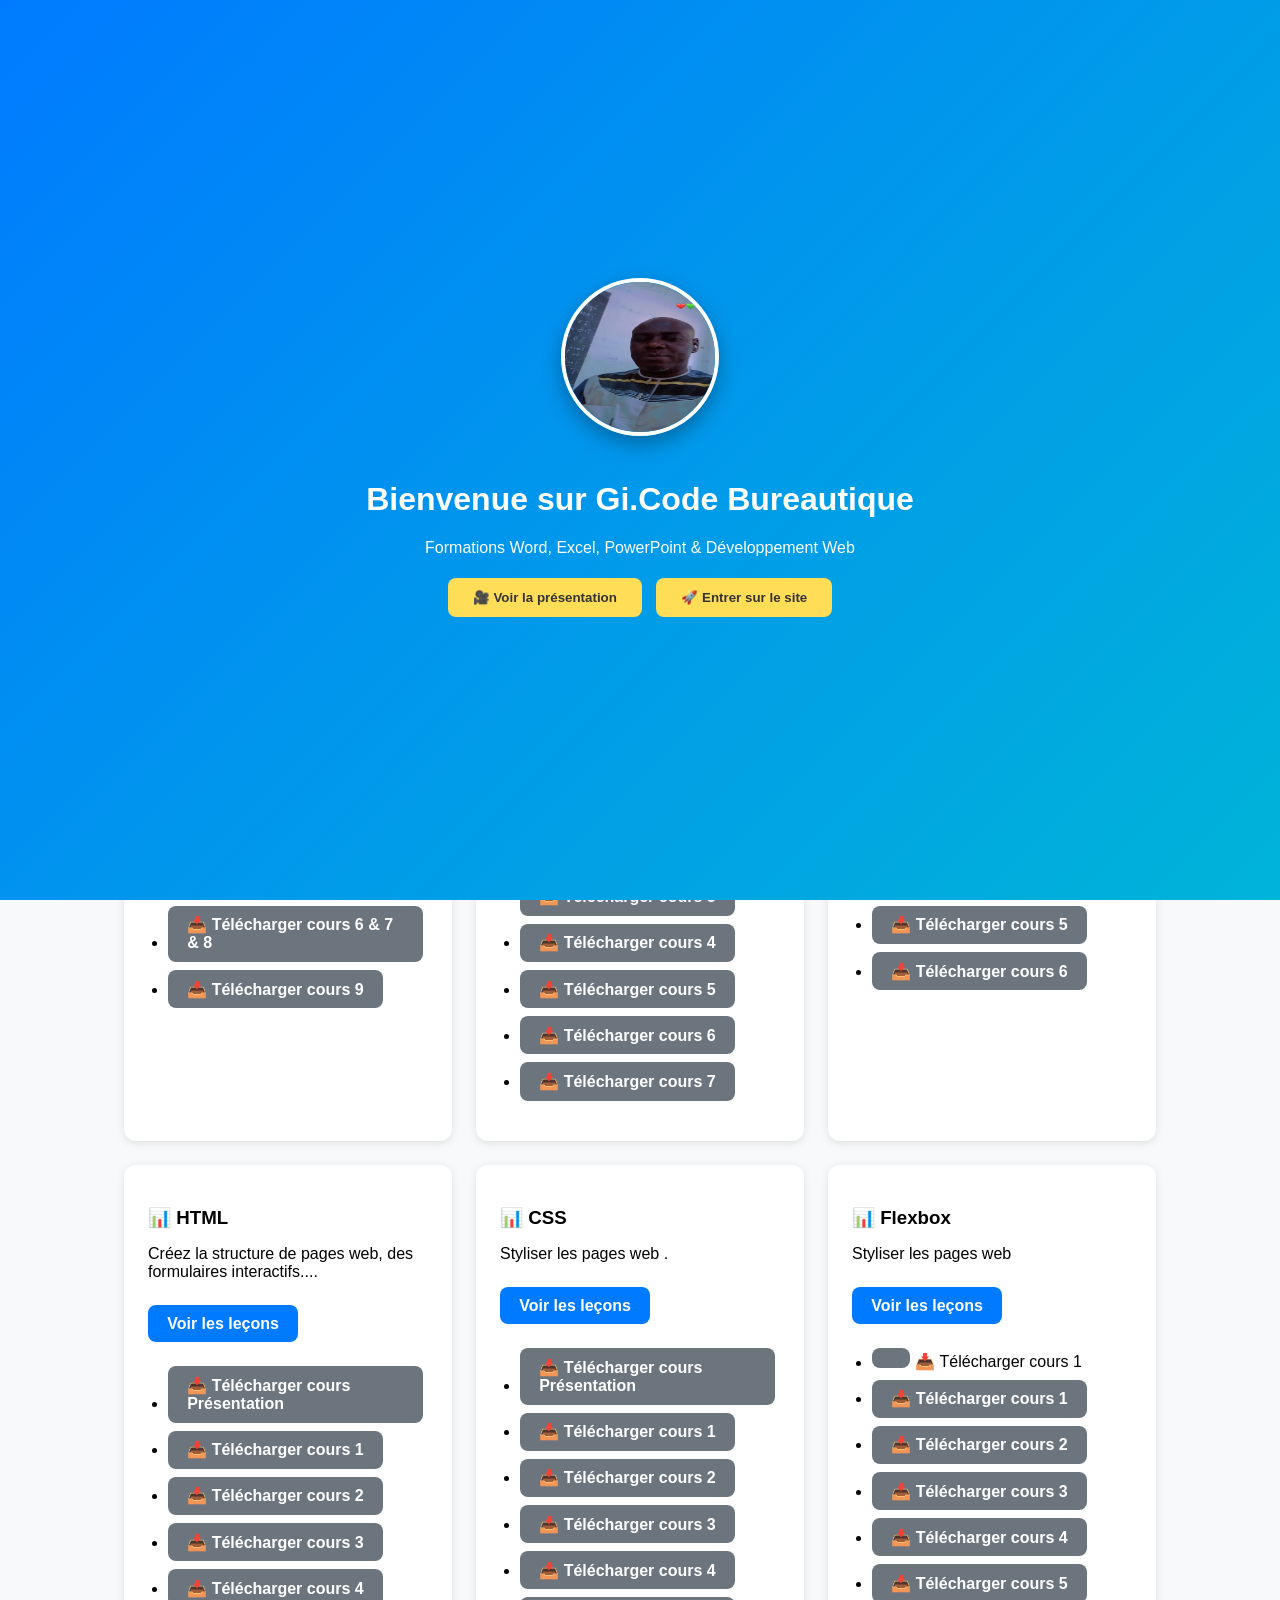
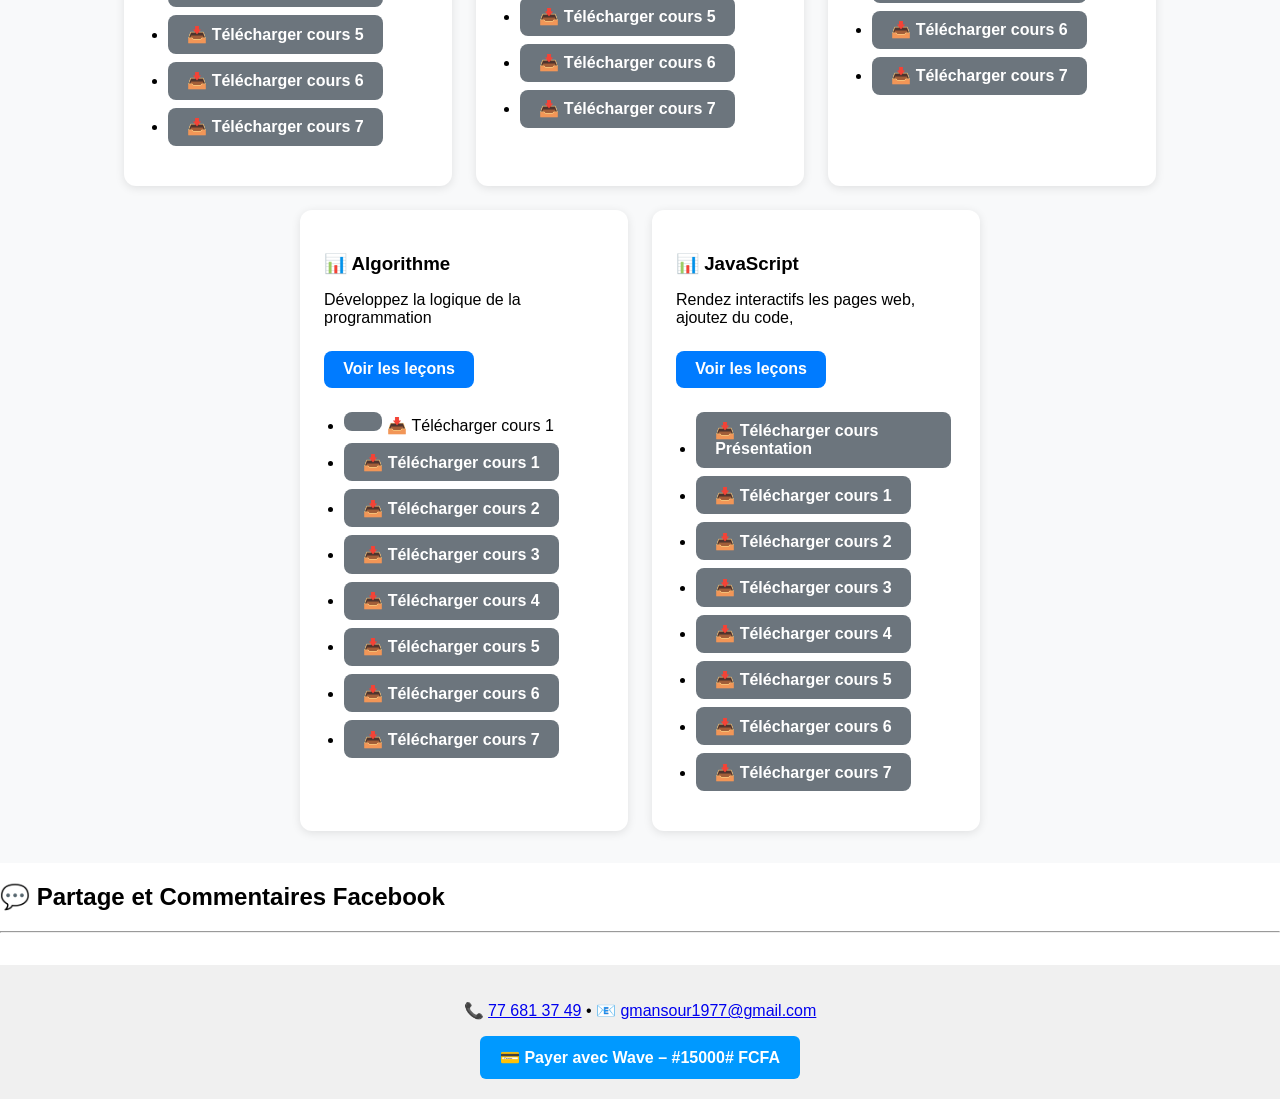
==== index.html @ fd53db53 "first commit" ====
<!DOCTYPE html>
<html lang="fr">
<head>
<meta charset="UTF-8">
<meta name="viewport" content="width=device-width, initial-scale=1.0">
<title>Gi.Code Bureautique - Formation Word, Excel, PowerPoint à Dakar</title>
<meta name="description" content="Apprenez Word, Excel et PowerPoint avec Gi.Code Bureautique. Formations pratiques, PDF téléchargeables et accompagnement à Dakar.">

<style>
body { font-family: Arial, sans-serif; margin:0; }
/* --- HEADER HERO --- */
.header-hero{background:linear-gradient(135deg,#007bff,#00b4d8);color:#fff;padding:60px 20px;text-align:center;}
.hero-content{display:flex;flex-wrap:wrap;align-items:center;justify-content:center;max-width:1100px;margin:0 auto;gap:30px;}
.hero-photo img{width:180px;height:180px;border-radius:50%;object-fit:cover;box-shadow:0 8px 20px rgba(0,0,0,.2);border:4px solid #fff;}
.hero-text h1{font-size:2rem;margin-bottom:10px;}
.hero-text h2{font-weight:600;font-size:1.2rem;margin-bottom:10px;}
.hero-text p{margin:6px 0;font-size:1rem;}
.hero-buttons{margin-top:15px;}
.btn-primary, .btn-secondary{display:inline-block;padding:12px 25px;margin:5px;border-radius:8px;text-decoration:none;font-weight:700;transition:0.3s;cursor:pointer;}
.btn-primary{background:#ffdd57;color:#333;border:none;}
.btn-primary:hover{background:#ffe680;}
.btn-secondary{background:rgba(255,255,255,.2);color:#fff;border:2px solid #fff;}
.btn-secondary:hover{background:#fff;color:#007bff;}

/* --- NAVIGATION --- */
.navbar{position:sticky;top:0;background:#fff;border-bottom:3px solid #007bff;z-index:1000;}
.nav-container{max-width:1100px;margin:0 auto;padding:10px 20px;display:flex;justify-content:space-between;align-items:center;gap:15px;}
.nav-logo{font-weight:700;font-size:1.3rem;color:#007bff;text-decoration:none;}
.nav-links{list-style:none;display:flex;gap:15px;margin:0;padding:0;}
.nav-links a{text-decoration:none;color:#333;font-weight:600;padding:6px 10px;border-radius:6px;transition:0.3s;}
.nav-links a:hover{background:#007bff;color:#fff;}
.nav-search input{padding:6px 10px;border:1px solid #ccc;border-radius:6px;width:180px;}
.btn-pay{background:#ffdd57;color:#333;padding:8px 14px;border-radius:8px;font-weight:700;text-decoration:none;transition:0.3s;}
.btn-pay:hover{background:#ffe680;}
.nav-toggle{display:none;font-size:1.8rem;cursor:pointer;color:#007bff;}

/* --- RESPONSIVE --- */
@media(max-width:768px){
  .nav-links{position:absolute;top:60px;right:0;background:#fff;flex-direction:column;width:200px;border-left:3px solid #007bff;padding:15px 0;display:none;}
  .nav-links.show{display:flex;}
  .nav-search{display:none;}
  .nav-toggle{display:block;}
  .hero-content{flex-direction:column;text-align:center;}
  .hero-photo img{width:150px;height:150px;}
  .hero-text h1{font-size:1.6rem;}
}

/* --- FENÊTRE D'ACCUEIL --- */
.intro-screen{position:fixed;top:0;left:0;width:100%;height:100%;background:linear-gradient(135deg,#007bff,#00b4d8);color:#fff;display:flex;align-items:center;justify-content:center;z-index:2000;text-align:center;transition:opacity .6s,visibility .6s;}
.intro-content{max-width:600px;padding:20px;}
.intro-photo{width:150px;height:150px;border-radius:50%;border:4px solid #fff;margin-bottom:20px;box-shadow:0 8px 20px rgba(0,0,0,.3);}
.intro-screen.hide{opacity:0;visibility:hidden;pointer-events:none;}

/* --- MODAL VIDEO --- */
.modal{display:none;position:fixed;z-index:3000;top:0;left:0;width:100%;height:100%;background:rgba(0,0,0,0.7);justify-content:center;align-items:center;}
.modal-content{position:relative;background:#fff;padding:20px;border-radius:10px;max-width:800px;width:90%;}
.close{position:absolute;right:20px;top:10px;font-size:28px;cursor:pointer;color:#333;}

/* --- COURS --- */
.cours-section{padding:2rem;background-color:#f8f9fa;text-align:center;}
.cours-container{display:flex;flex-wrap:wrap;justify-content:center;gap:1.5rem;margin-top:1rem;}
.carte-cours{background:#fff;border-radius:12px;padding:1.5rem;box-shadow:0 2px 10px rgba(0,0,0,.1);width:280px;text-align:left;}
.carte-cours h3{margin-bottom:.5rem;}
.carte-cours ul{padding-left:20px;}
.carte-cours a{display:inline-block;margin-top:.5rem;padding:.6rem 1.2rem;border-radius:8px;text-decoration:none;font-weight:700;}
.btn-secondaire{background-color:#6c757d;color:#fff;margin-right:5px;}
.btn-principal{background-color:#007bff;color:#fff;}
.carte-cours a:hover{opacity:0.85;}

/* --- FOOTER --- */
footer{text-align:center;padding:20px;background:#f0f0f0;margin-top:2rem;}
</style>
</head>

<body>

<!-- === FENÊTRE D'ACCUEIL === -->
<div id="intro-screen" class="intro-screen">
  <div class="intro-content">
    <img src="images Gi. Code.jpg" alt="Photo de Mansour" class="intro-photo">
    <h1>Bienvenue sur <span class="brand">Gi.Code Bureautique</span></h1>
    <p>Formations Word, Excel, PowerPoint & Développement Web</p>
    <button id="btnVideo" class="btn-primary">🎥 Voir la présentation</button>
    <button id="enter-site" class="btn-primary">🚀 Entrer sur le site</button>
  </div>
</div>

<!-- === MODAL VIDEO === -->
<div id="videoModal" class="modal">
  <div class="modal-content">
    <span class="close" id="closeVideo">&times;</span>
    <iframe id="videoFrame" width="100%" height="315"
      src="https://www.youtube.com/embed/ID_DE_TA_VIDEO?rel=0"
      title="Présentation Gi.Code" frameborder="0" allowfullscreen></iframe>
  </div>
</div>

<!-- === HEADER HERO === -->
<header id="accueil" class="header-hero">
  <div class="hero-content">
    <div class="hero-photo">
      <img src="images Gi. Code.jpg" alt="Photo de Mansour Gueye">
    </div>
    <div class="hero-text">
      <h1>👨‍💻 Mansour Gueye – <span class="brand">Gi.Code</span></h1>
      <h2>Formateur & Développeur Web</h2>
      <p>📍 Dakar, Sénégal • 💼 Spécialiste en <strong>Word</strong>, <strong>Excel</strong>, <strong>PowerPoint</strong>, HTML, CSS et JavaScript</p>
      <p>🎯 Passionné par l’éducation numérique et la <strong>formation interactive</strong></p>
      <div class="hero-buttons">
        <a href="#cours" class="btn-primary">📚 Voir les Cours</a>
        <a href="mailto:gmansour1977@gmail.com" class="btn-secondary">📧 Me Contacter</a>
        <a href="terms.html" class="btn-secondary">📄 Conditions d'utilisation</a>
      </div>
    </div>
  </div>
</header>

<!-- === NAVIGATION === -->
<nav class="navbar">
  <div class="nav-container">
    <a href="#accueil" class="nav-logo">🚀 Gi.Code</a>
    <form class="nav-search" onsubmit="return false;">
      <input type="text" id="searchInput" placeholder="Rechercher un cours…">
    </form>
    <ul class="nav-links">
      <li><a href="#accueil">Accueil</a></li>
      <li><a href="#word">Word</a></li>
      <li><a href="#excel">Excel</a></li>
      <li><a href="#powerpoint">PowerPoint</a></li>
      <li><a href="#html">HTML</a></li>
      <li><a href="#css">CSS</a></li>
      <li><a href="#js">JavaScript</a></li>
      <li><a href="#contact">Contact</a></li>
    </ul>
    <a href="https://pay.wave.com/m/M_sn_VPYlAUnvz263/c/sn/?amount=7000" target="_blank" class="btn-pay">💳 Payer</a>
    <div class="nav-toggle" id="nav-toggle">☰</div>
  </div>
</nav>

<!-- === SECTIONS COURS === -->
<section id="cours" class="cours-section">
<h2>📚 Cours disponibles</h2>
<div class="cours-container">
<!-- Tes cartes de cours ici, identiques à ton code existant -->
 <!-- Word -->
<div class=carte-cours>
<h3>💻 Word</h3>
<p>Maîtrisez la mise en forme de documents professionnels.</p>
<a href=word.html class=btn-principal>Voir les Cours</a>
<ul>
<li><a href="Gi. Code Cours Word 1 Présentation.pdf" class=btn-secondaire>📥 Télécharger cours 1</a></li>
<li><a href="Gi. Code Cours 2 Word.pdf" download class=btn-secondaire>📥 Télécharger cours 2</a></li>
<li><a href="Gi. Code Cours 3 Word.pdf" class=btn-secondaire>📥 Télécharger cours 3</a></li>
<li><a href="Gi. Code Cours Word 4 & 5." class=btn-secondaire>📥 Télécharger cours 4 & 5</a></li>
<li><a href="Gi. Code Cours Word 6 & 7 & 8." class=btn-secondaire>📥 Télécharger cours 6 & 7 & 8</a></li>
<li><a href="Gi. Code Cours Word 9." class=btn-secondaire>📥 Télécharger cours 9</a></li>
</ul>
</div>

<!-- Excel -->
<div class=carte-cours>
<h3>📊 Excel</h3>
<p>Créez des tableaux dynamiques et utilisez des formules.</p>
<a href=excel.html class=btn-principal>Voir les leçons</a>
<ul>
<li><a href="Gi. Code Cours Excel Presentation.pdf" download class=btn-secondaire>📥 Télécharger cours Présentation </a></li>
<li><a href="Skill 1 Excel.pdf" download class=btn-secondaire>📥 Télécharger cours 1</a></li>
<li><a href="Skill 2 Excel." class=btn-secondaire>📥 Télécharger cours 2</a></li>
<li><a href="Skill 3 Excel." class=btn-secondaire>📥 Télécharger cours 3</a></li>
<li><a href="Skill 4 Excel." class=btn-secondaire>📥 Télécharger cours 4</a></li>
<li><a href="Skill 5 Excel." class=btn-secondaire>📥 Télécharger cours 5</a></li>
<li><a href="Skill 6 Excel." class=btn-secondaire>📥 Télécharger cours 6</a></li>
<li><a href="Skill 7 Excel." class=btn-secondaire>📥 Télécharger cours 7</a></li>
</ul>
</div>

<!-- PowerPoint -->
<div class=carte-cours>
<h3>📽 PowerPoint</h3>
<p>Concevez des présentations modernes et efficaces.</p>
<a href=powerpoint class=btn-principal>Voir les leçons</a>
<ul>
<li><a href="Gi. Code Cours 1 PowerPoint.pdf" download class=btn-secondaire>📥 Télécharger cours 1</a></li>
<li><a href="Gi. Code Cours 2 PowerPoint.pdf" download class=btn-secondaire>📥 Télécharger cours 2</a></li>
<li><a href="Gi. Code Cours PowerPoint 3." class=btn-secondaire>📥 Télécharger cours 3</a></li>
<li><a href="Gi. Code Cours PowerPoint 4." class=btn-secondaire>📥 Télécharger cours 4</a></li>
<li><a href="Gi. Code Cours PowerPoint 5." class=btn-secondaire>📥 Télécharger cours 5</a></li>
<li><a href="Gi. Code Cours PowerPoint 6." class=btn-secondaire>📥 Télécharger cours 6</a></li>
</ul>
</div>

<!-- HTML -->
<div class=carte-cours>
<h3>📊 HTML</h3>
<p>Créez la structure de pages web, des formulaires interactifs....</p>
<a href=cours.html class=btn-principal>Voir les leçons</a>
<ul>
<li><a href="HTML Présentation." download class=btn-secondaire>📥 Télécharger cours Présentation </a></li>
<li><a href="HTML 1.pdf" download class=btn-secondaire>📥 Télécharger cours 1</a></li>
<li><a href="HTML 2 ." class=btn-secondaire>📥 Télécharger cours 2</a></li>
<li><a href="HTML 3 ." class=btn-secondaire>📥 Télécharger cours 3</a></li>
<li><a href="HTML 4 ." class=btn-secondaire>📥 Télécharger cours 4</a></li>
<li><a href="HTML 5 ." class=btn-secondaire>📥 Télécharger cours 5</a></li>
<li><a href="HTML 6 ." class=btn-secondaire>📥 Télécharger cours 6</a></li>
<li><a href="HTML 7 ." class=btn-secondaire>📥 Télécharger cours 7</a></li>
</ul>
</div>

<!-- CSS -->
<div class=carte-cours>
<h3>📊 CSS</h3>
<p>Styliser les pages web .</p>
<a href=cours.css class=btn-principal>Voir les leçons</a>
<ul>
<li><a href="CSS Présentation.pdf" class=btn-secondaire>📥 Télécharger cours Présentation </a></li>
<li><a href="CSS 1.pdf" class=btn-secondaire>📥 Télécharger cours 1</a></li>
<li><a href="CSS 2 ." class=btn-secondaire>📥 Télécharger cours 2</a></li>
<li><a href="CSS 3 ." class=btn-secondaire>📥 Télécharger cours 3</a></li>
<li><a href="CSS 4 ." class=btn-secondaire>📥 Télécharger cours 4</a></li>
<li><a href="CSS 5 ." class=btn-secondaire>📥 Télécharger cours 5</a></li>
<li><a href="CSS 6 ." class=btn-secondaire>📥 Télécharger cours 6</a></li>
<li><a href="CSS 7 ." class=btn-secondaire>📥 Télécharger cours 7</a></li>
</ul>
</div>

<!-- Flexbox -->
<div class=carte-cours>
<h3>📊 Flexbox</h3>
<p>Styliser les pages web</p>
<a href=cours.flexbox class=btn-principal>Voir les leçons</a>
<ul>
<li><a href="flexbox 1" class=btn-secondaire> </a>📥 Télécharger cours 1</li>
<li><a href="flexbox 1.pdf" class=btn-secondaire>📥 Télécharger cours 1</a></li>
 <li><a href="flexbox 1." class=btn-secondaire>📥 Télécharger cours 2</a></li>
 <li><a href="flexbox 3." class=btn-secondaire>📥 Télécharger cours 3</a></li>
 <li><a href="flexbox 4 ." class=btn-secondaire>📥 Télécharger cours 4</a></li>
 <li><a href="flexbox 5 ." class=btn-secondaire>📥 Télécharger cours 5</a></li>
 <li><a href="flexbox 6 ." class=btn-secondaire>📥 Télécharger cours 6</a></li>
 <li><a href="flexbox 7 ." class=btn-secondaire>📥 Télécharger cours 7</a></li>
 </ul>
 </div>

<!-- Algorithme -->
<div class=carte-cours>
<h3>📊 Algorithme</h3>
<p>Développez la logique de la programmation</p>
<a href=cours.algo class=btn-principal>Voir les leçons</a>
<ul>
<li><a href="Algo 1" class=btn-secondaire> </a>📥 Télécharger cours 1</li>
<li><a href="Algo 1.pdf" class=btn-secondaire>📥 Télécharger cours 1</a></li>
 <li><a href="Algo 2." class=btn-secondaire>📥 Télécharger cours 2</a></li>
 <li><a href="Algo 3." class=btn-secondaire>📥 Télécharger cours 3</a></li>
 <li><a href="Algo 4 ." class=btn-secondaire>📥 Télécharger cours 4</a></li>
 <li><a href="Algo 5 ." class=btn-secondaire>📥 Télécharger cours 5</a></li>
 <li><a href="Algo 6 ." class=btn-secondaire>📥 Télécharger cours 6</a></li>
 <li><a href="Algo 7 ." class=btn-secondaire>📥 Télécharger cours 7</a></li>
 </ul>
 </div>
 
<!-- JavaScript -->
<div class=carte-cours>
<h3>📊 JavaScript</h3>
<p>Rendez interactifs les pages web, ajoutez du code, </p>
<a href=cours.js class=btn-principal>Voir les leçons</a>
<ul>
<li><a href="js Présentation.pdf" download class=btn-secondaire>📥 Télécharger cours Présentation </a></li>
<li><a href="js 1.pdf" download class=btn-secondaire>📥 Télécharger cours 1</a></li>
<li><a href="js 2 ." class=btn-secondaire>📥 Télécharger cours 2</a></li>
<li><a href="js 3 ." class=btn-secondaire>📥 Télécharger cours 3</a></li>
<li><a href="js 4 ." class=btn-secondaire>📥 Télécharger cours 4</a></li>
<li><a href="js 5 ." class=btn-secondaire>📥 Télécharger cours 5</a></li>
<li><a href="js 6 ." class=btn-secondaire>📥 Télécharger cours 6</a></li>
<li><a href="js 7 ." class=btn-secondaire>📥 Télécharger cours 7</a></li>
</ul>
</div>
</section>

<!-- === FACEBOOK PLUGINS === -->
<h2>💬 Partage et Commentaires Facebook</h2>

<!-- Bouton J'aime et Partager -->
<div class="fb-like"
     data-href="https://g-mansour1977.github.io/Gi.-Code-Bureautique-et-Developpement-WEB/"
     data-width=""
     data-layout="standard"
     data-action="like"
     data-size="large"
     data-share="true">
</div>

<hr>

<!-- Zone de commentaires -->
<div class="fb-comments"
     data-href="https://g-mansour1977.github.io/Gi.-Code-Bureautique-et-Developpement-WEB/"
     data-width="100%"
     data-numposts="5">
</div>

<!-- SDK Facebook -->
<div id="fb-root"></div>
<script async defer crossorigin="anonymous"
  src="https://connect.facebook.net/fr_FR/sdk.js#xfbml=1&version=v23.0&appId=1498839574651232">
</script>

<!-- Footer -->
<footer>
  <p>📞 <a href="tel:+221776813749">77 681 37 49</a> •
     📧 <a href="mailto:gmansour1977@gmail.com">gmansour1977@gmail.com</a></p>
  <a href="https://pay.wave.com/m/M_sn_VPYlAUnvz263/c/sn/?amount=7000"
     target="_blank"
     style="display:inline-block;padding:12px 20px;background:#09f;color:#fff;text-decoration:none;font-weight:700;border-radius:6px">
     💳 Payer avec Wave – #15000# FCFA
  </a>
</footer>

<script>
// Fenêtre d'accueil
document.getElementById('enter-site').addEventListener('click',()=>{document.getElementById('intro-screen').classList.add('hide');});

// Menu mobile
const toggle=document.getElementById('nav-toggle');
const links=document.querySelector('.nav-links');
toggle.addEventListener('click',()=>links.classList.toggle('show'));

// Recherche simple
document.getElementById('searchInput').addEventListener('keyup',e=>{
  if(e.key==='Enter'){
    const v=e.target.value.toLowerCase();
    const map={word:'#word',excel:'#excel',power:'#powerpoint',html:'#html',css:'#css',js:'#js'};
    for(const k in map){if(v.includes(k)){location.hash=map[k];return}}
    alert('Cours non trouvé');e.target.value='';
  }
});

// Modale vidéo
const modal = document.getElementById('videoModal');
const btnVideo = document.getElementById('btnVideo');
const closeVideo = document.getElementById('closeVideo');
const videoFrame = document.getElementById('videoFrame');
btnVideo.addEventListener('click',()=>{modal.style.display='flex';});
closeVideo.addEventListener('click',()=>{
  modal.style.display='none';
  videoFrame.src = videoFrame.src;
});
window.addEventListener('click', e => {
  if(e.target === modal){
    modal.style.display='none';
    videoFrame.src = videoFrame.src;
  }
});
</script>

<script>
// === Génération dynamique depuis cours.json ===
fetch('cours.json')
  .then(res => res.json())
  .then(data => {
    const container = document.getElementById('coursContainer');
    data.forEach(c => {
      const card = document.createElement('div');
      card.className = 'carte-cours';
      card.innerHTML = `
        <h3>${c.icone} ${c.titre}</h3>
        <p>${c.description}</p>
        <a href="${c.page}" class="btn-principal">Voir les leçons</a>
        <ul>
          ${c.fichiers.map(f => `
            <li><a href="${f.url}" class="btn-secondaire" download>📥 ${f.nom}</a></li>
          `).join('')}
        </ul>
      `;
      container.appendChild(card);
    });
  })
  .catch(err => console.error('Erreur JSON :', err));
</script>

</body>
</html>
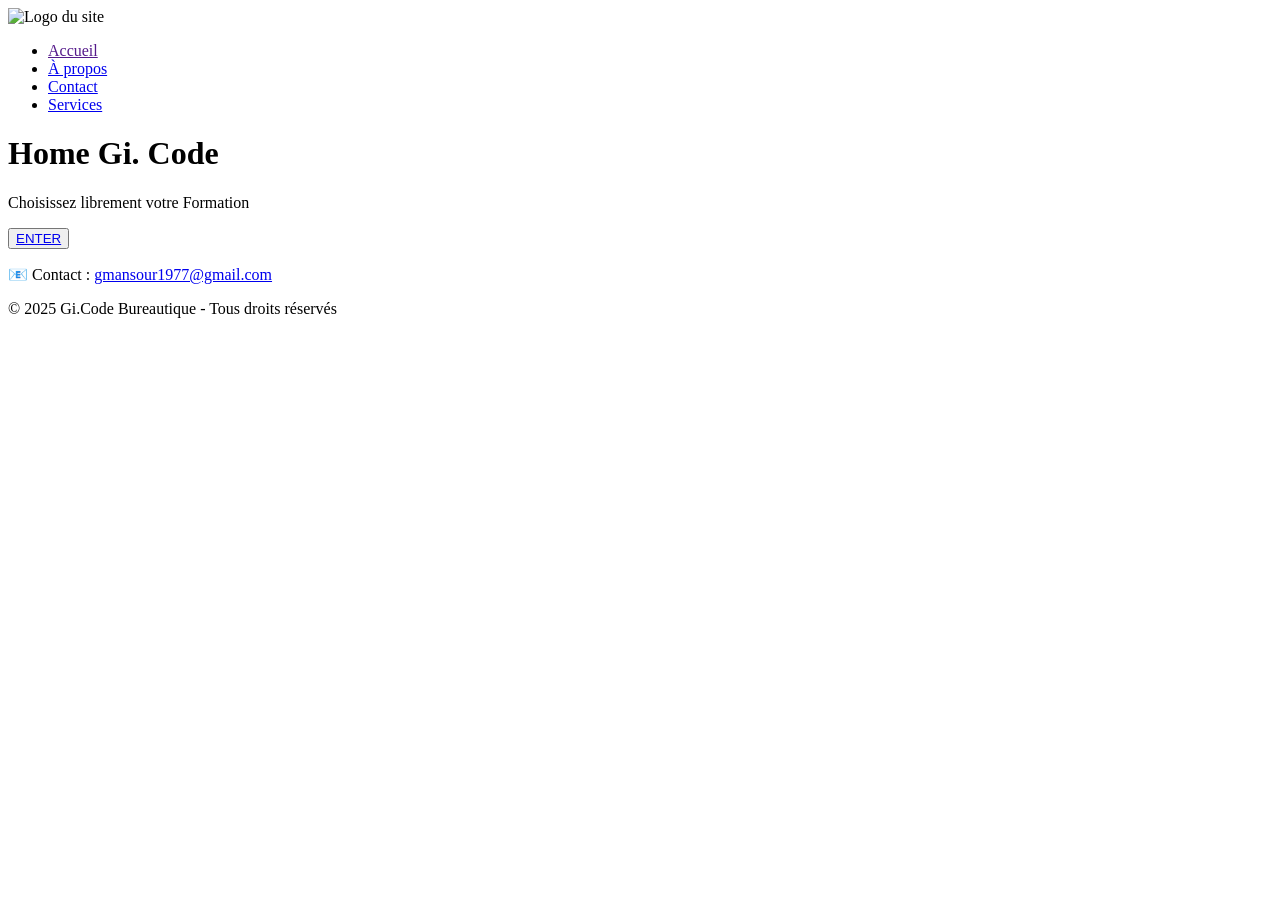
==== commit e8861f55: "Update index.html" ====
--- a/index.html
+++ b/index.html
@@ -1,380 +1,38 @@
 <!DOCTYPE html>
 <html lang="fr">
 <head>
-<meta charset="UTF-8">
-<meta name="viewport" content="width=device-width, initial-scale=1.0">
-<title>Gi.Code Bureautique - Formation Word, Excel, PowerPoint à Dakar</title>
-<meta name="description" content="Apprenez Word, Excel et PowerPoint avec Gi.Code Bureautique. Formations pratiques, PDF téléchargeables et accompagnement à Dakar.">
+    <meta charset="UTF-8">
+    <meta name="viewport" content="width=device-width, initial-scale=1.0">
+    <title>Home Gi. Code Formation </title>
+    <link rel="stylesheet" href="style.css">
+</head>
+<body>
+    <header class="hero">
+        <nav>
+            <div class="logo">
+                <img src="images/logo.jpg" alt="Logo du site">
+            </div>
 
-<style>
-body { font-family: Arial, sans-serif; margin:0; }
-/* --- HEADER HERO --- */
-.header-hero{background:linear-gradient(135deg,#007bff,#00b4d8);color:#fff;padding:60px 20px;text-align:center;}
-.hero-content{display:flex;flex-wrap:wrap;align-items:center;justify-content:center;max-width:1100px;margin:0 auto;gap:30px;}
-.hero-photo img{width:180px;height:180px;border-radius:50%;object-fit:cover;box-shadow:0 8px 20px rgba(0,0,0,.2);border:4px solid #fff;}
-.hero-text h1{font-size:2rem;margin-bottom:10px;}
-.hero-text h2{font-weight:600;font-size:1.2rem;margin-bottom:10px;}
-.hero-text p{margin:6px 0;font-size:1rem;}
-.hero-buttons{margin-top:15px;}
-.btn-primary, .btn-secondary{display:inline-block;padding:12px 25px;margin:5px;border-radius:8px;text-decoration:none;font-weight:700;transition:0.3s;cursor:pointer;}
-.btn-primary{background:#ffdd57;color:#333;border:none;}
-.btn-primary:hover{background:#ffe680;}
-.btn-secondary{background:rgba(255,255,255,.2);color:#fff;border:2px solid #fff;}
-.btn-secondary:hover{background:#fff;color:#007bff;}
+            <ul class="menu">
+                <li><a href="">Accueil</a></li>
+                <li><a href="https://www.youtube.com/embed/ID_DE_TA_VIDEO?rel=0">À propos</a></li>
+                <li><a href="#">Contact</a></li>
+                <li><a href="#">Services</a></li>
+            </ul>
+        </nav>
 
-/* --- NAVIGATION --- */
-.navbar{position:sticky;top:0;background:#fff;border-bottom:3px solid #007bff;z-index:1000;}
-.nav-container{max-width:1100px;margin:0 auto;padding:10px 20px;display:flex;justify-content:space-between;align-items:center;gap:15px;}
-.nav-logo{font-weight:700;font-size:1.3rem;color:#007bff;text-decoration:none;}
-.nav-links{list-style:none;display:flex;gap:15px;margin:0;padding:0;}
-.nav-links a{text-decoration:none;color:#333;font-weight:600;padding:6px 10px;border-radius:6px;transition:0.3s;}
-.nav-links a:hover{background:#007bff;color:#fff;}
-.nav-search input{padding:6px 10px;border:1px solid #ccc;border-radius:6px;width:180px;}
-.btn-pay{background:#ffdd57;color:#333;padding:8px 14px;border-radius:8px;font-weight:700;text-decoration:none;transition:0.3s;}
-.btn-pay:hover{background:#ffe680;}
-.nav-toggle{display:none;font-size:1.8rem;cursor:pointer;color:#007bff;}
+        <div class="text">
+            <h1>Home <span>Gi. Code</span></h1>
+            <p>Choisissez librement votre Formation</p>
+            <button><a href="https://gi-code-formation.onrender.com/" target="_blank" class="btn-enter">ENTER</a></button>
 
-/* --- RESPONSIVE --- */
-@media(max-width:768px){
-  .nav-links{position:absolute;top:60px;right:0;background:#fff;flex-direction:column;width:200px;border-left:3px solid #007bff;padding:15px 0;display:none;}
-  .nav-links.show{display:flex;}
-  .nav-search{display:none;}
-  .nav-toggle{display:block;}
-  .hero-content{flex-direction:column;text-align:center;}
-  .hero-photo img{width:150px;height:150px;}
-  .hero-text h1{font-size:1.6rem;}
-}
 
-/* --- FENÊTRE D'ACCUEIL --- */
-.intro-screen{position:fixed;top:0;left:0;width:100%;height:100%;background:linear-gradient(135deg,#007bff,#00b4d8);color:#fff;display:flex;align-items:center;justify-content:center;z-index:2000;text-align:center;transition:opacity .6s,visibility .6s;}
-.intro-content{max-width:600px;padding:20px;}
-.intro-photo{width:150px;height:150px;border-radius:50%;border:4px solid #fff;margin-bottom:20px;box-shadow:0 8px 20px rgba(0,0,0,.3);}
-.intro-screen.hide{opacity:0;visibility:hidden;pointer-events:none;}
-
-/* --- MODAL VIDEO --- */
-.modal{display:none;position:fixed;z-index:3000;top:0;left:0;width:100%;height:100%;background:rgba(0,0,0,0.7);justify-content:center;align-items:center;}
-.modal-content{position:relative;background:#fff;padding:20px;border-radius:10px;max-width:800px;width:90%;}
-.close{position:absolute;right:20px;top:10px;font-size:28px;cursor:pointer;color:#333;}
-
-/* --- COURS --- */
-.cours-section{padding:2rem;background-color:#f8f9fa;text-align:center;}
-.cours-container{display:flex;flex-wrap:wrap;justify-content:center;gap:1.5rem;margin-top:1rem;}
-.carte-cours{background:#fff;border-radius:12px;padding:1.5rem;box-shadow:0 2px 10px rgba(0,0,0,.1);width:280px;text-align:left;}
-.carte-cours h3{margin-bottom:.5rem;}
-.carte-cours ul{padding-left:20px;}
-.carte-cours a{display:inline-block;margin-top:.5rem;padding:.6rem 1.2rem;border-radius:8px;text-decoration:none;font-weight:700;}
-.btn-secondaire{background-color:#6c757d;color:#fff;margin-right:5px;}
-.btn-principal{background-color:#007bff;color:#fff;}
-.carte-cours a:hover{opacity:0.85;}
-
-/* --- FOOTER --- */
-footer{text-align:center;padding:20px;background:#f0f0f0;margin-top:2rem;}
-</style>
-</head>
-
-<body>
-
-<!-- === FENÊTRE D'ACCUEIL === -->
-<div id="intro-screen" class="intro-screen">
-  <div class="intro-content">
-    <img src="images Gi. Code.jpg" alt="Photo de Mansour" class="intro-photo">
-    <h1>Bienvenue sur <span class="brand">Gi.Code Bureautique</span></h1>
-    <p>Formations Word, Excel, PowerPoint & Développement Web</p>
-    <button id="btnVideo" class="btn-primary">🎥 Voir la présentation</button>
-    <button id="enter-site" class="btn-primary">🚀 Entrer sur le site</button>
-  </div>
-</div>
-
-<!-- === MODAL VIDEO === -->
-<div id="videoModal" class="modal">
-  <div class="modal-content">
-    <span class="close" id="closeVideo">&times;</span>
-    <iframe id="videoFrame" width="100%" height="315"
-      src="https://www.youtube.com/embed/ID_DE_TA_VIDEO?rel=0"
-      title="Présentation Gi.Code" frameborder="0" allowfullscreen></iframe>
-  </div>
-</div>
-
-<!-- === HEADER HERO === -->
-<header id="accueil" class="header-hero">
-  <div class="hero-content">
-    <div class="hero-photo">
-      <img src="images Gi. Code.jpg" alt="Photo de Mansour Gueye">
-    </div>
-    <div class="hero-text">
-      <h1>👨‍💻 Mansour Gueye – <span class="brand">Gi.Code</span></h1>
-      <h2>Formateur & Développeur Web</h2>
-      <p>📍 Dakar, Sénégal • 💼 Spécialiste en <strong>Word</strong>, <strong>Excel</strong>, <strong>PowerPoint</strong>, HTML, CSS et JavaScript</p>
-      <p>🎯 Passionné par l’éducation numérique et la <strong>formation interactive</strong></p>
-      <div class="hero-buttons">
-        <a href="#cours" class="btn-primary">📚 Voir les Cours</a>
-        <a href="mailto:gmansour1977@gmail.com" class="btn-secondary">📧 Me Contacter</a>
-        <a href="terms.html" class="btn-secondary">📄 Conditions d'utilisation</a>
-      </div>
-    </div>
-  </div>
-</header>
-
-<!-- === NAVIGATION === -->
-<nav class="navbar">
-  <div class="nav-container">
-    <a href="#accueil" class="nav-logo">🚀 Gi.Code</a>
-    <form class="nav-search" onsubmit="return false;">
-      <input type="text" id="searchInput" placeholder="Rechercher un cours…">
-    </form>
-    <ul class="nav-links">
-      <li><a href="#accueil">Accueil</a></li>
-      <li><a href="#word">Word</a></li>
-      <li><a href="#excel">Excel</a></li>
-      <li><a href="#powerpoint">PowerPoint</a></li>
-      <li><a href="#html">HTML</a></li>
-      <li><a href="#css">CSS</a></li>
-      <li><a href="#js">JavaScript</a></li>
-      <li><a href="#contact">Contact</a></li>
-    </ul>
-    <a href="https://pay.wave.com/m/M_sn_VPYlAUnvz263/c/sn/?amount=7000" target="_blank" class="btn-pay">💳 Payer</a>
-    <div class="nav-toggle" id="nav-toggle">☰</div>
-  </div>
-</nav>
-
-<!-- === SECTIONS COURS === -->
-<section id="cours" class="cours-section">
-<h2>📚 Cours disponibles</h2>
-<div class="cours-container">
-<!-- Tes cartes de cours ici, identiques à ton code existant -->
- <!-- Word -->
-<div class=carte-cours>
-<h3>💻 Word</h3>
-<p>Maîtrisez la mise en forme de documents professionnels.</p>
-<a href=word.html class=btn-principal>Voir les Cours</a>
-<ul>
-<li><a href="Gi. Code Cours Word 1 Présentation.pdf" class=btn-secondaire>📥 Télécharger cours 1</a></li>
-<li><a href="Gi. Code Cours 2 Word.pdf" download class=btn-secondaire>📥 Télécharger cours 2</a></li>
-<li><a href="Gi. Code Cours 3 Word.pdf" class=btn-secondaire>📥 Télécharger cours 3</a></li>
-<li><a href="Gi. Code Cours Word 4 & 5." class=btn-secondaire>📥 Télécharger cours 4 & 5</a></li>
-<li><a href="Gi. Code Cours Word 6 & 7 & 8." class=btn-secondaire>📥 Télécharger cours 6 & 7 & 8</a></li>
-<li><a href="Gi. Code Cours Word 9." class=btn-secondaire>📥 Télécharger cours 9</a></li>
-</ul>
-</div>
-
-<!-- Excel -->
-<div class=carte-cours>
-<h3>📊 Excel</h3>
-<p>Créez des tableaux dynamiques et utilisez des formules.</p>
-<a href=excel.html class=btn-principal>Voir les leçons</a>
-<ul>
-<li><a href="Gi. Code Cours Excel Presentation.pdf" download class=btn-secondaire>📥 Télécharger cours Présentation </a></li>
-<li><a href="Skill 1 Excel.pdf" download class=btn-secondaire>📥 Télécharger cours 1</a></li>
-<li><a href="Skill 2 Excel." class=btn-secondaire>📥 Télécharger cours 2</a></li>
-<li><a href="Skill 3 Excel." class=btn-secondaire>📥 Télécharger cours 3</a></li>
-<li><a href="Skill 4 Excel." class=btn-secondaire>📥 Télécharger cours 4</a></li>
-<li><a href="Skill 5 Excel." class=btn-secondaire>📥 Télécharger cours 5</a></li>
-<li><a href="Skill 6 Excel." class=btn-secondaire>📥 Télécharger cours 6</a></li>
-<li><a href="Skill 7 Excel." class=btn-secondaire>📥 Télécharger cours 7</a></li>
-</ul>
-</div>
-
-<!-- PowerPoint -->
-<div class=carte-cours>
-<h3>📽 PowerPoint</h3>
-<p>Concevez des présentations modernes et efficaces.</p>
-<a href=powerpoint class=btn-principal>Voir les leçons</a>
-<ul>
-<li><a href="Gi. Code Cours 1 PowerPoint.pdf" download class=btn-secondaire>📥 Télécharger cours 1</a></li>
-<li><a href="Gi. Code Cours 2 PowerPoint.pdf" download class=btn-secondaire>📥 Télécharger cours 2</a></li>
-<li><a href="Gi. Code Cours PowerPoint 3." class=btn-secondaire>📥 Télécharger cours 3</a></li>
-<li><a href="Gi. Code Cours PowerPoint 4." class=btn-secondaire>📥 Télécharger cours 4</a></li>
-<li><a href="Gi. Code Cours PowerPoint 5." class=btn-secondaire>📥 Télécharger cours 5</a></li>
-<li><a href="Gi. Code Cours PowerPoint 6." class=btn-secondaire>📥 Télécharger cours 6</a></li>
-</ul>
-</div>
-
-<!-- HTML -->
-<div class=carte-cours>
-<h3>📊 HTML</h3>
-<p>Créez la structure de pages web, des formulaires interactifs....</p>
-<a href=cours.html class=btn-principal>Voir les leçons</a>
-<ul>
-<li><a href="HTML Présentation." download class=btn-secondaire>📥 Télécharger cours Présentation </a></li>
-<li><a href="HTML 1.pdf" download class=btn-secondaire>📥 Télécharger cours 1</a></li>
-<li><a href="HTML 2 ." class=btn-secondaire>📥 Télécharger cours 2</a></li>
-<li><a href="HTML 3 ." class=btn-secondaire>📥 Télécharger cours 3</a></li>
-<li><a href="HTML 4 ." class=btn-secondaire>📥 Télécharger cours 4</a></li>
-<li><a href="HTML 5 ." class=btn-secondaire>📥 Télécharger cours 5</a></li>
-<li><a href="HTML 6 ." class=btn-secondaire>📥 Télécharger cours 6</a></li>
-<li><a href="HTML 7 ." class=btn-secondaire>📥 Télécharger cours 7</a></li>
-</ul>
-</div>
-
-<!-- CSS -->
-<div class=carte-cours>
-<h3>📊 CSS</h3>
-<p>Styliser les pages web .</p>
-<a href=cours.css class=btn-principal>Voir les leçons</a>
-<ul>
-<li><a href="CSS Présentation.pdf" class=btn-secondaire>📥 Télécharger cours Présentation </a></li>
-<li><a href="CSS 1.pdf" class=btn-secondaire>📥 Télécharger cours 1</a></li>
-<li><a href="CSS 2 ." class=btn-secondaire>📥 Télécharger cours 2</a></li>
-<li><a href="CSS 3 ." class=btn-secondaire>📥 Télécharger cours 3</a></li>
-<li><a href="CSS 4 ." class=btn-secondaire>📥 Télécharger cours 4</a></li>
-<li><a href="CSS 5 ." class=btn-secondaire>📥 Télécharger cours 5</a></li>
-<li><a href="CSS 6 ." class=btn-secondaire>📥 Télécharger cours 6</a></li>
-<li><a href="CSS 7 ." class=btn-secondaire>📥 Télécharger cours 7</a></li>
-</ul>
-</div>
-
-<!-- Flexbox -->
-<div class=carte-cours>
-<h3>📊 Flexbox</h3>
-<p>Styliser les pages web</p>
-<a href=cours.flexbox class=btn-principal>Voir les leçons</a>
-<ul>
-<li><a href="flexbox 1" class=btn-secondaire> </a>📥 Télécharger cours 1</li>
-<li><a href="flexbox 1.pdf" class=btn-secondaire>📥 Télécharger cours 1</a></li>
- <li><a href="flexbox 1." class=btn-secondaire>📥 Télécharger cours 2</a></li>
- <li><a href="flexbox 3." class=btn-secondaire>📥 Télécharger cours 3</a></li>
- <li><a href="flexbox 4 ." class=btn-secondaire>📥 Télécharger cours 4</a></li>
- <li><a href="flexbox 5 ." class=btn-secondaire>📥 Télécharger cours 5</a></li>
- <li><a href="flexbox 6 ." class=btn-secondaire>📥 Télécharger cours 6</a></li>
- <li><a href="flexbox 7 ." class=btn-secondaire>📥 Télécharger cours 7</a></li>
- </ul>
- </div>
-
-<!-- Algorithme -->
-<div class=carte-cours>
-<h3>📊 Algorithme</h3>
-<p>Développez la logique de la programmation</p>
-<a href=cours.algo class=btn-principal>Voir les leçons</a>
-<ul>
-<li><a href="Algo 1" class=btn-secondaire> </a>📥 Télécharger cours 1</li>
-<li><a href="Algo 1.pdf" class=btn-secondaire>📥 Télécharger cours 1</a></li>
- <li><a href="Algo 2." class=btn-secondaire>📥 Télécharger cours 2</a></li>
- <li><a href="Algo 3." class=btn-secondaire>📥 Télécharger cours 3</a></li>
- <li><a href="Algo 4 ." class=btn-secondaire>📥 Télécharger cours 4</a></li>
- <li><a href="Algo 5 ." class=btn-secondaire>📥 Télécharger cours 5</a></li>
- <li><a href="Algo 6 ." class=btn-secondaire>📥 Télécharger cours 6</a></li>
- <li><a href="Algo 7 ." class=btn-secondaire>📥 Télécharger cours 7</a></li>
- </ul>
- </div>
- 
-<!-- JavaScript -->
-<div class=carte-cours>
-<h3>📊 JavaScript</h3>
-<p>Rendez interactifs les pages web, ajoutez du code, </p>
-<a href=cours.js class=btn-principal>Voir les leçons</a>
-<ul>
-<li><a href="js Présentation.pdf" download class=btn-secondaire>📥 Télécharger cours Présentation </a></li>
-<li><a href="js 1.pdf" download class=btn-secondaire>📥 Télécharger cours 1</a></li>
-<li><a href="js 2 ." class=btn-secondaire>📥 Télécharger cours 2</a></li>
-<li><a href="js 3 ." class=btn-secondaire>📥 Télécharger cours 3</a></li>
-<li><a href="js 4 ." class=btn-secondaire>📥 Télécharger cours 4</a></li>
-<li><a href="js 5 ." class=btn-secondaire>📥 Télécharger cours 5</a></li>
-<li><a href="js 6 ." class=btn-secondaire>📥 Télécharger cours 6</a></li>
-<li><a href="js 7 ." class=btn-secondaire>📥 Télécharger cours 7</a></li>
-</ul>
-</div>
-</section>
-
-<!-- === FACEBOOK PLUGINS === -->
-<h2>💬 Partage et Commentaires Facebook</h2>
-
-<!-- Bouton J'aime et Partager -->
-<div class="fb-like"
-     data-href="https://g-mansour1977.github.io/Gi.-Code-Bureautique-et-Developpement-WEB/"
-     data-width=""
-     data-layout="standard"
-     data-action="like"
-     data-size="large"
-     data-share="true">
-</div>
-
-<hr>
-
-<!-- Zone de commentaires -->
-<div class="fb-comments"
-     data-href="https://g-mansour1977.github.io/Gi.-Code-Bureautique-et-Developpement-WEB/"
-     data-width="100%"
-     data-numposts="5">
-</div>
-
-<!-- SDK Facebook -->
-<div id="fb-root"></div>
-<script async defer crossorigin="anonymous"
-  src="https://connect.facebook.net/fr_FR/sdk.js#xfbml=1&version=v23.0&appId=1498839574651232">
-</script>
-
-<!-- Footer -->
-<footer>
-  <p>📞 <a href="tel:+221776813749">77 681 37 49</a> •
-     📧 <a href="mailto:gmansour1977@gmail.com">gmansour1977@gmail.com</a></p>
-  <a href="https://pay.wave.com/m/M_sn_VPYlAUnvz263/c/sn/?amount=7000"
-     target="_blank"
-     style="display:inline-block;padding:12px 20px;background:#09f;color:#fff;text-decoration:none;font-weight:700;border-radius:6px">
-     💳 Payer avec Wave – #15000# FCFA
-  </a>
+        </div>
+    </header>
+    <!-- ===== FOOTER ===== -->
+<footer id="contact">
+<p>📧 Contact : <a href="mailto:gmansour1977@gmail.com">gmansour1977@gmail.com</a></p>
+<p>© 2025 Gi.Code Bureautique - Tous droits réservés</p>
 </footer>
-
-<script>
-// Fenêtre d'accueil
-document.getElementById('enter-site').addEventListener('click',()=>{document.getElementById('intro-screen').classList.add('hide');});
-
-// Menu mobile
-const toggle=document.getElementById('nav-toggle');
-const links=document.querySelector('.nav-links');
-toggle.addEventListener('click',()=>links.classList.toggle('show'));
-
-// Recherche simple
-document.getElementById('searchInput').addEventListener('keyup',e=>{
-  if(e.key==='Enter'){
-    const v=e.target.value.toLowerCase();
-    const map={word:'#word',excel:'#excel',power:'#powerpoint',html:'#html',css:'#css',js:'#js'};
-    for(const k in map){if(v.includes(k)){location.hash=map[k];return}}
-    alert('Cours non trouvé');e.target.value='';
-  }
-});
-
-// Modale vidéo
-const modal = document.getElementById('videoModal');
-const btnVideo = document.getElementById('btnVideo');
-const closeVideo = document.getElementById('closeVideo');
-const videoFrame = document.getElementById('videoFrame');
-btnVideo.addEventListener('click',()=>{modal.style.display='flex';});
-closeVideo.addEventListener('click',()=>{
-  modal.style.display='none';
-  videoFrame.src = videoFrame.src;
-});
-window.addEventListener('click', e => {
-  if(e.target === modal){
-    modal.style.display='none';
-    videoFrame.src = videoFrame.src;
-  }
-});
-</script>
-
-<script>
-// === Génération dynamique depuis cours.json ===
-fetch('cours.json')
-  .then(res => res.json())
-  .then(data => {
-    const container = document.getElementById('coursContainer');
-    data.forEach(c => {
-      const card = document.createElement('div');
-      card.className = 'carte-cours';
-      card.innerHTML = `
-        <h3>${c.icone} ${c.titre}</h3>
-        <p>${c.description}</p>
-        <a href="${c.page}" class="btn-principal">Voir les leçons</a>
-        <ul>
-          ${c.fichiers.map(f => `
-            <li><a href="${f.url}" class="btn-secondaire" download>📥 ${f.nom}</a></li>
-          `).join('')}
-        </ul>
-      `;
-      container.appendChild(card);
-    });
-  })
-  .catch(err => console.error('Erreur JSON :', err));
-</script>
-
 </body>
 </html>
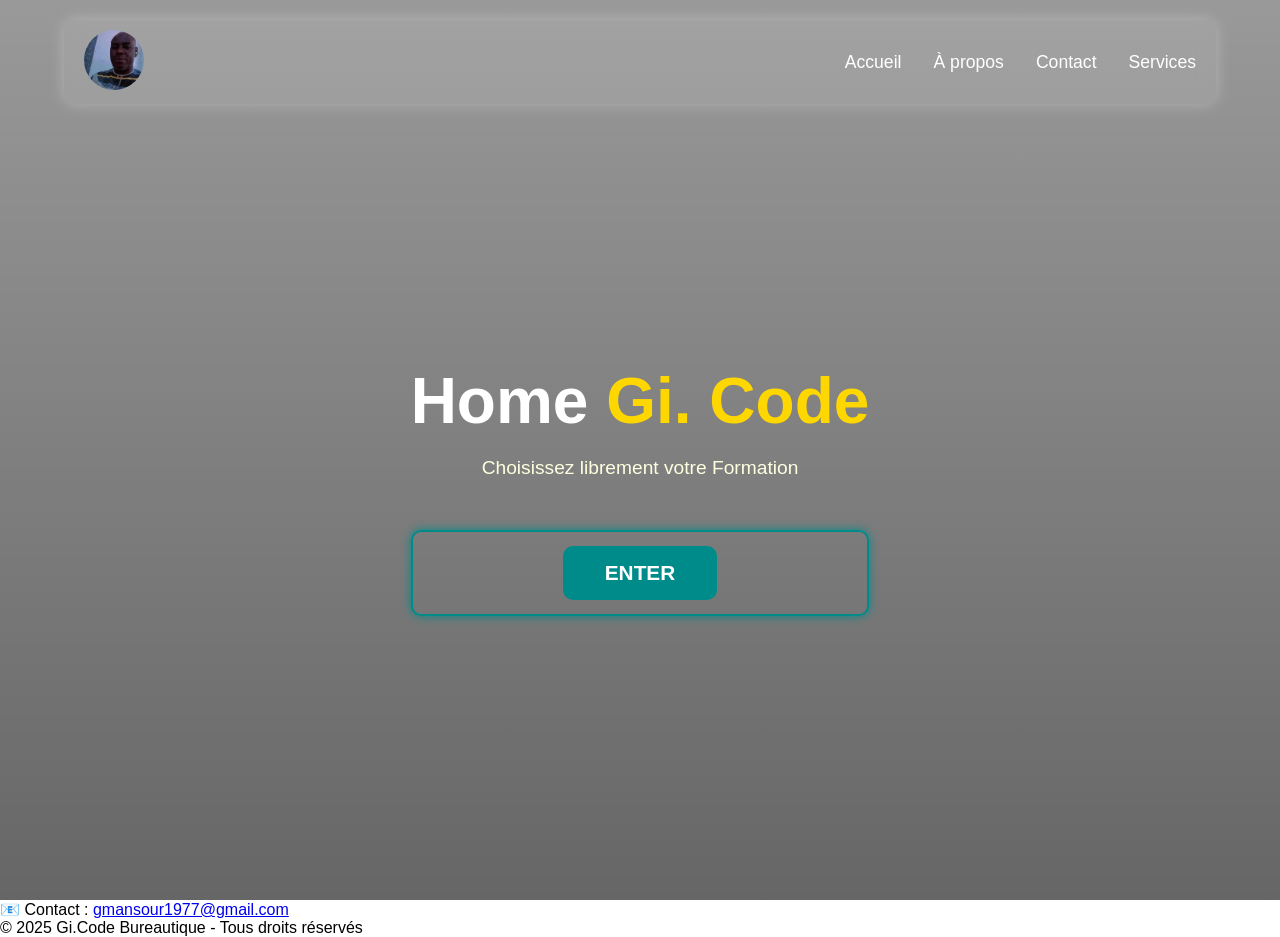
==== commit 832e47fc: "Update index.html" ====
--- a/index.html
+++ b/index.html
@@ -10,7 +10,7 @@
     <header class="hero">
         <nav>
             <div class="logo">
-                <img src="images/logo.jpg" alt="Logo du site">
+                <img src="logo.jpg" alt="Logo du site">
             </div>
 
             <ul class="menu">
--- a/style.css
+++ b/style.css
@@ -0,0 +1,141 @@
+/* RESET */
+* {
+    margin: 0;
+    padding: 0;
+    box-sizing: border-box;
+    font-family: Arial, sans-serif;
+}
+
+/* HERO avec image en arrière-plan */
+.hero {
+    width: 100%;
+    height: 100vh;
+    background: 
+        linear-gradient(rgba(0,0,0,0.4), rgba(0,0,0,0.6)), 
+        url("images/background.jpg") center/cover no-repeat;
+    display: flex;
+    flex-direction: column;
+    justify-content: center;
+    align-items: center;
+    text-align: center;
+    position: relative;
+}
+
+/* NAVBAR */
+nav {
+    display: flex;
+    justify-content: space-between;
+    align-items: center;
+    width: 90%;
+    max-width: 1200px;
+    padding: 10px 20px;
+    position: absolute;
+    top: 20px;
+    left: 50%;
+    transform: translateX(-50%);
+    background: rgba(255, 255, 255, 0.1);
+    backdrop-filter: blur(10px);
+    border-radius: 10px;
+    box-shadow: 0 0 15px rgba(255, 255, 255, 0.3);
+}
+
+.logo img {
+    width: 60px;
+    height: 60px;
+    object-fit: cover;
+    border-radius: 50%;
+}
+
+.menu {
+    display: flex;
+    gap: 2rem;
+}
+
+.menu li {
+    list-style: none;
+}
+
+.menu li a {
+    color: #fff;
+    text-decoration: none;
+    font-size: 1.1rem;
+    transition: color 0.3s ease;
+}
+
+.menu li a:hover {
+    color: darkcyan;
+}
+
+/* TEXTE HERO */
+.text {
+    max-width: 800px;
+    display: flex;
+    flex-direction: column;
+    gap: 1em;
+    margin-top: 80px; /* décale sous la navbar */
+}
+
+.text h1 {
+    color: #fff;
+    font-size: 4rem;
+}
+
+.text span {
+    color: gold;
+    animation: colorChange 6s infinite alternate;
+}
+
+@keyframes colorChange {
+    0% { color: gold; }
+    25% { color: darkcyan; }
+    50% { color: lightgreen; }
+    75% { color: yellow; }
+    100% { color: orange; }
+}
+
+.text p {
+    color: lightyellow;
+    font-size: 1.2rem;
+    line-height: 1.5;
+}
+
+.text button {
+    padding: 0.7em 2.5em;
+    margin-top: 1.5em;
+    background: transparent;
+    border: 2px solid darkcyan;
+    border-radius: 10px;
+    color: #fafafa;
+    font-size: 1.3rem;
+    cursor: pointer;
+    box-shadow: 0 0 10px darkcyan;
+    transition: all 0.3s ease-in-out;
+}
+
+.text button:hover {
+    background: darkcyan;
+    color: #fff;
+    box-shadow: 0 0 20px darkcyan;
+    transform: scale(1.1);
+}
+
+/* RESPONSIVE */
+@media (max-width: 768px) {
+    .text h1 { font-size: 3rem; }
+    .menu { gap: 1rem; }
+    .text p { font-size: 1rem; }
+}
+
+.btn-enter {
+    display: inline-block;
+    padding: 0.7em 2em;
+    background: darkcyan;
+    color: white;
+    border-radius: 10px;
+    text-decoration: none;
+    font-weight: bold;
+    transition: 0.3s;
+}
+.btn-enter:hover {
+    background: teal;
+}
